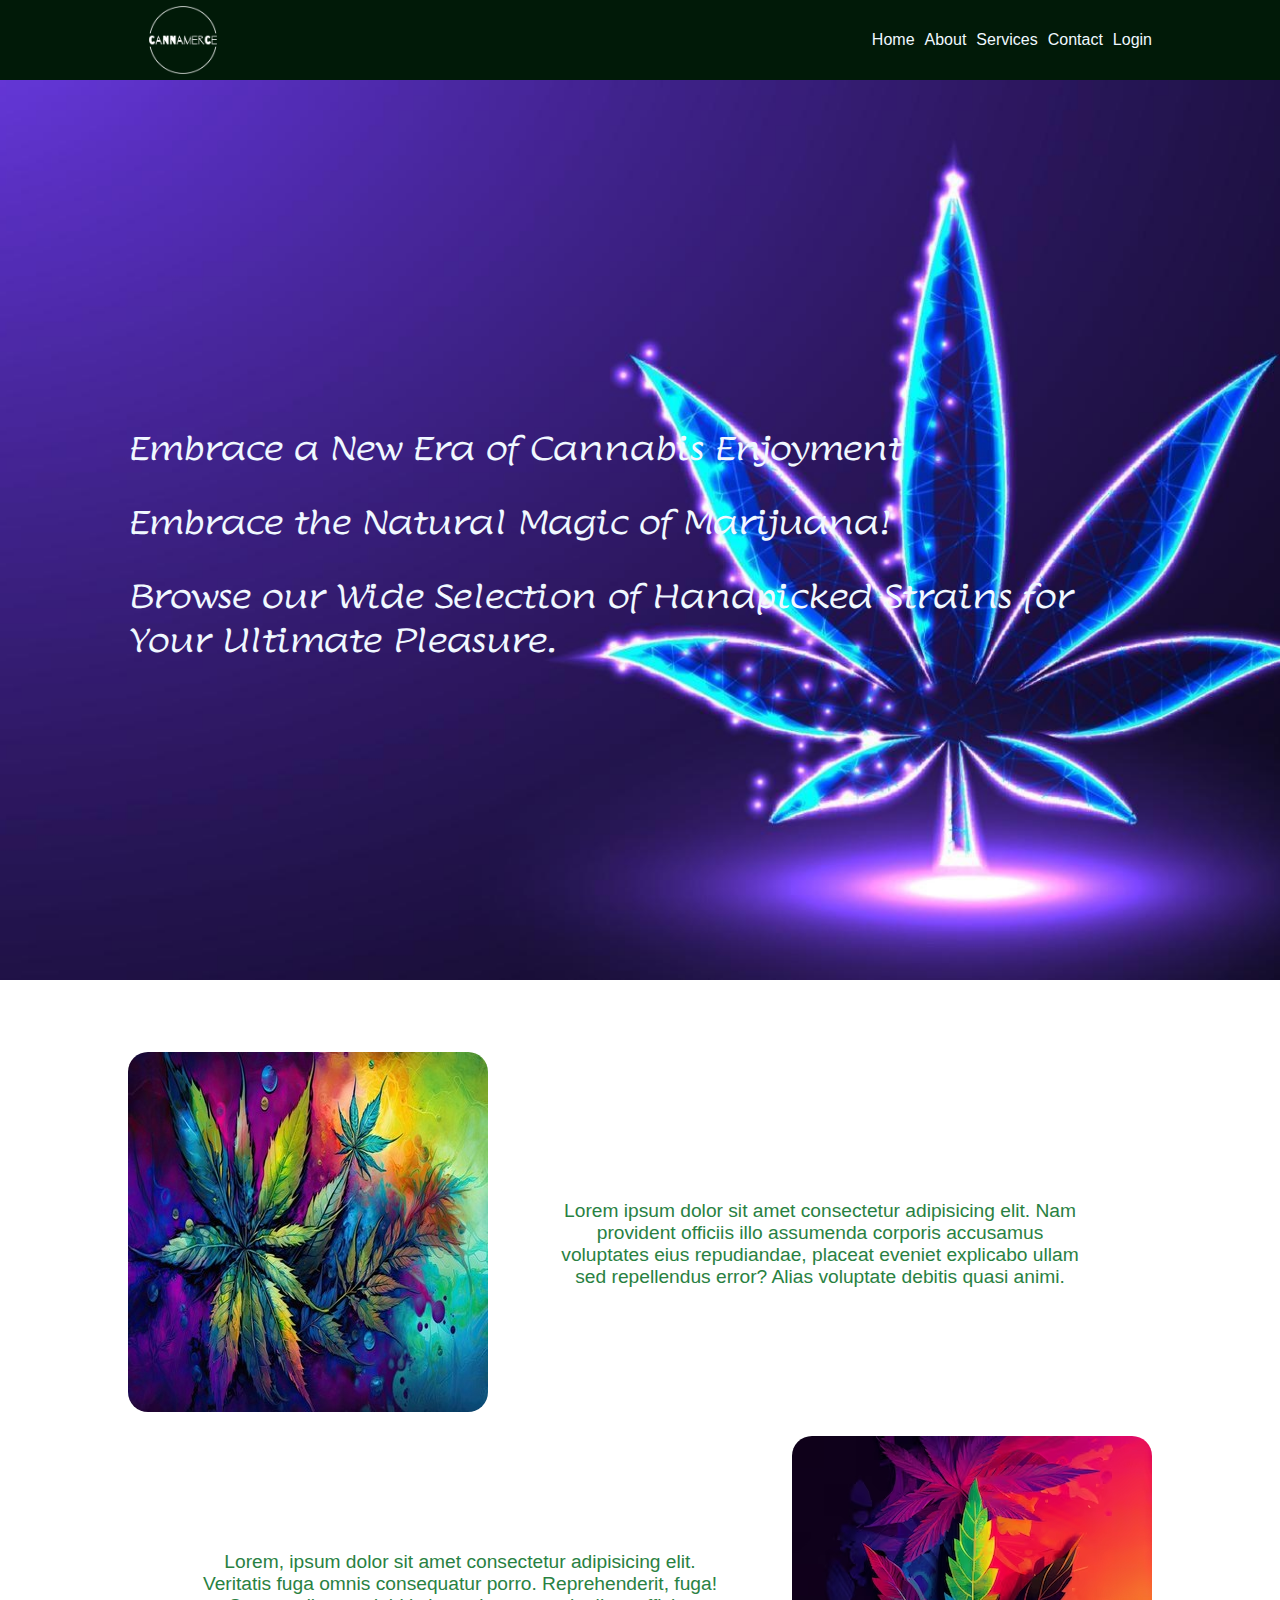
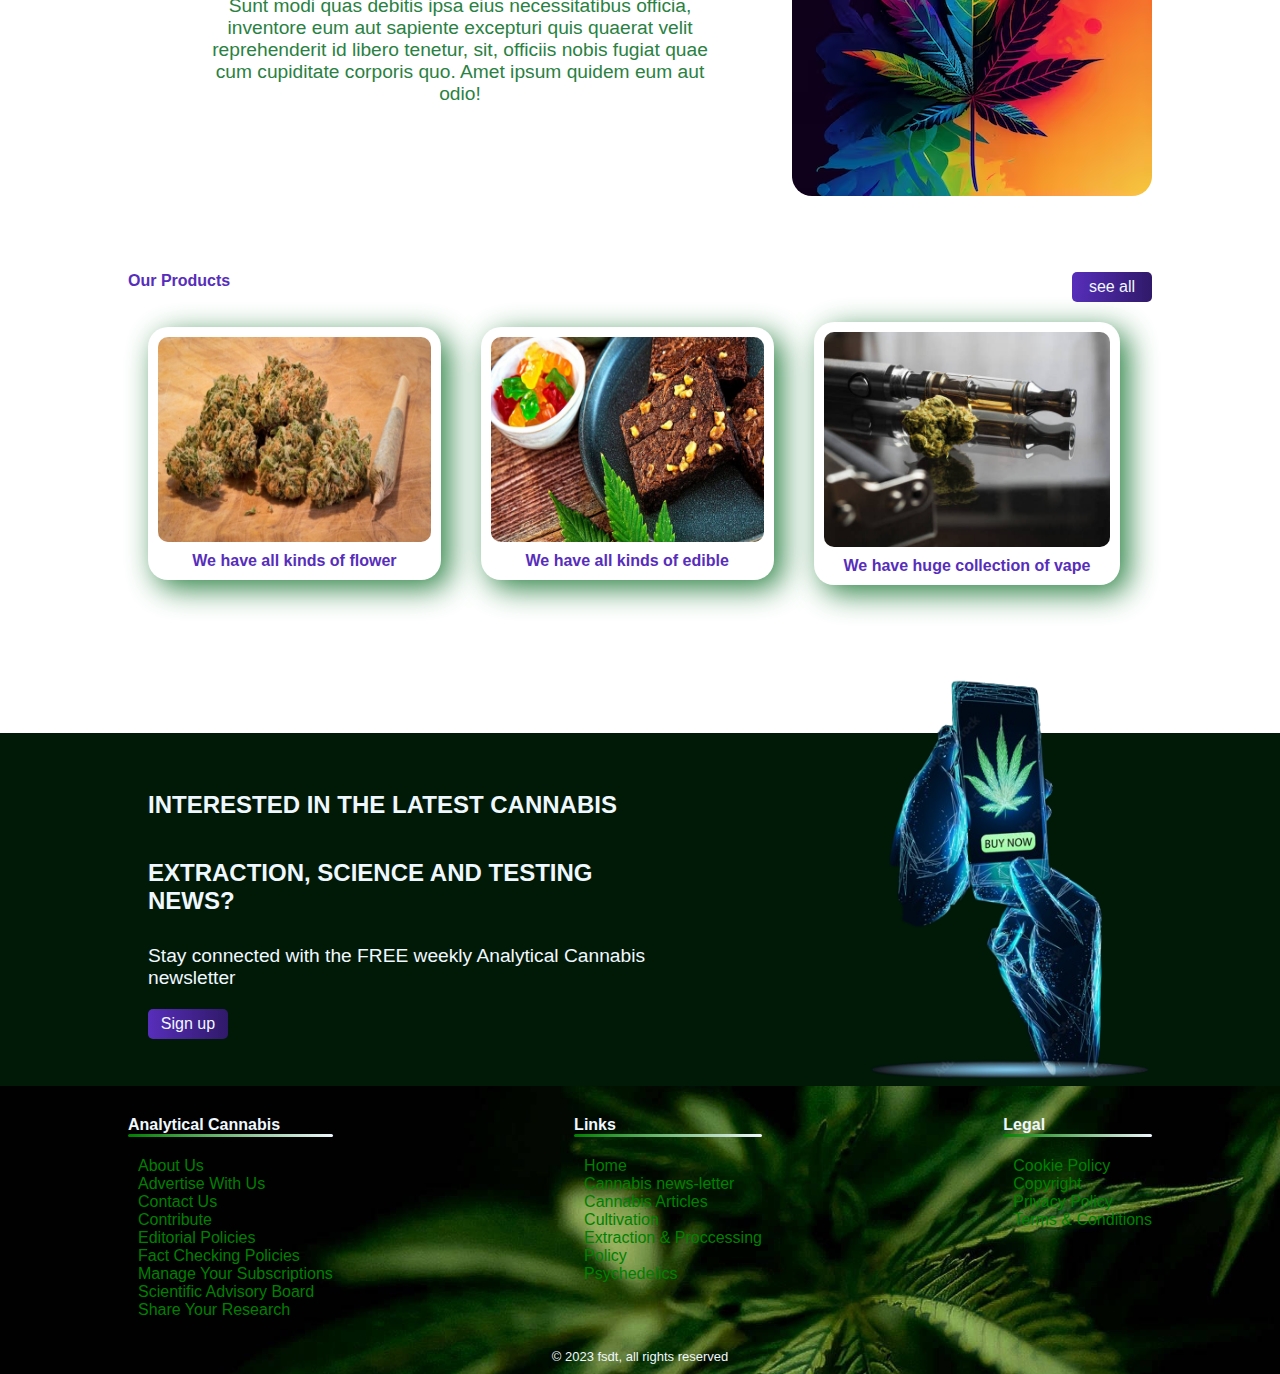
==== index.html @ ed08c0cf "started about page" ====
<!DOCTYPE html>
<html lang="en">

<head>
  <meta charset="UTF-8" />
  <meta name="viewport" content="width=device-width, initial-scale=1.0" />
  <link rel="stylesheet" href="style/style.css" />
  <link rel="preconnect" href="https://fonts.googleapis.com">
  <link rel="preconnect" href="https://fonts.gstatic.com" crossorigin>
  <link href="https://fonts.googleapis.com/css2?family=Lumanosimo&display=swap" rel="stylesheet">
  <title>Cannamerce</title>
</head>

<body>

  <!------------------------------ Header Section Start------------------------>
  <header>
    <div class="container">
      <div id="nav-bar">
        <!-- logo -->
        <a id="logo" href="#"><img src="./img/logo.png" alt="logo"></a>
        <!-- navigation -->
        <ul class="navigation">
          <li><a class="nav-link" href="#">Home</a></li>
          <li><a class="nav-link" href="./about.html">About</a></li>
          <li><a class="nav-link" href="#">Services</a></li>
          <li><a class="nav-link" href="#">Contact</a></li>
          <li><a class="nav-link" href="#">Login</a></li>
        </ul>
      </div>
    </div>
  </header>
  <!------------------------------ Header Section End------------------------>
  <!------------------------------ Banner Section Start------------------------>
  <section id="banner">
    <div class="container">
      <p>Embrace a New Era of Cannabis Enjoyment</p>
      <p>Embrace the Natural Magic of Marijuana!</p>
      <p>Browse our Wide Selection of Handpicked Strains for Your Ultimate Pleasure.</p>
    </div>
  </section>
  <!------------------------------ Banner Section End------------------------>
  <!------------------------------ Main Section Start------------------------>
  <main id="main-section" class="container">
    <div class="card-group">
      <div class="card-img card-img-1">
        <img src="./img/card1.jpg" alt="weed">
      </div>
      <div class="card-info">
        <p>Lorem ipsum dolor sit amet consectetur adipisicing elit. Nam provident officiis illo assumenda corporis
          accusamus voluptates eius repudiandae, placeat eveniet explicabo ullam sed repellendus error? Alias voluptate
          debitis quasi animi.</p>
      </div>
    </div>
    <div class="card-group  card-group-2">
      <div class="card-info">
        <p>
          Lorem, ipsum dolor sit amet consectetur adipisicing elit. Veritatis fuga omnis consequatur
          porro. Reprehenderit, fuga! Sunt modi quas debitis ipsa eius necessitatibus officia, inventore eum aut sapiente
          excepturi quis quaerat velit reprehenderit id libero tenetur, sit, officiis nobis fugiat quae cum cupiditate
          corporis quo. Amet ipsum quidem eum aut odio!
        </p>
      </div>
      <div class="card-img">
        <img src="./img/card2.avif" alt="">
      </div>
    </div>
  </main>
  <!------------------------------ Main Section End------------------------>
  <!------------------------------ Display products Section start------------------------>
  <section id="category" class="container">
    <div class="shop-nav">
      <h4>Our Products</h4>
      <button class="button"><a href="#">see all</a></button>
    </div>
    <div class="products">
      <div class="first-row">
        <div class="flowers display-card">
          <img src="./img/flower.jpg" alt="flower">
          <p>We have all kinds of flower</p>
        </div>
        <div class="edible  display-card">
          <img src="./img/edibles.jpg" alt="edible">
          <p>We have all kinds of edible</p>
        </div>
      </div>
      <div class="second-row">
        <div class="vaporizers  display-card">
          <img src="./img/vape.jpg" alt="vape">
          <p>We have huge collection of vape</p>
        </div>
      </div>
    </div>
  </section>
  <!------------------------------ Display products Section end------------------------>
  <section class="news-letter">
    <div class="newsletter-info container">
      <div class="canabis-info">
        <h4>INTERESTED IN THE LATEST CANNABIS</h4>
        <h4>EXTRACTION, SCIENCE AND TESTING NEWS?</h4>
        <p>Stay connected with the FREE weekly Analytical Cannabis newsletter</p>
        
        <button class="button"><a href="#">Sign up</a></button>
      </div>
      <div class="canabis-img">
        <img src="./img/newsletter.png" alt="phone with notification">
      </div>
    </div>
  </section>
  <!------------------------------ Footer Section start------------------------>
  <footer id="footer-section">
    <div class="container footer-container">
      <div class="footer-div">
        <h6>Analytical Cannabis</h6>
        <hr>
        <ul class="footer-ul">
          <li><a href="#">About Us</a></li>
          <li><a href="#">Advertise With Us</a></li>
          <li><a href="#">Contact Us</a></li>
          <li><a href="#">Contribute</a></li>
          <li><a href="#">Editorial Policies</a></li>
          <li><a href="#">Fact Checking Policies</a></li>
          <li><a href="#">Manage Your Subscriptions</a></li>
          <li><a href="#">Scientific Advisory Board</a></li>
          <li><a href="#">Share Your Research</a></li>
        </ul>
      </div>
      <div class="footer-div">
        <h6>Links</h6>
        <hr>
        <ul class="footer-ul">
          <li><a href="#">Home</a></li>
          <li><a href="#">Cannabis news-letter</a></li>
          <li><a href="#">Cannabis Articles</a></li>
          <li><a href="#">Cultivation</a></li>
          <li><a href="#">Extraction & Proccessing</a></li>
          <li><a href="#">Policy</a></li>
          <li><a href="#">Psychedelics</a></li>
        </ul>
      </div>
      <div class="footer-div">
        <h6>Legal</h6>
        <hr>
        <ul class="footer-ul">
          <li><a href="#">Cookie Policy</a></li>
          <li><a href="#">Copyright</a></li>
          <li><a href="#">Privacy Policy</a></li>
          <li><a href="#">Terms & Conditions</a></li>
        </ul>
      </div>
    </div>
    <p> &copy; 2023 fsdt, all rights reserved</p>

  </footer>
</body>

</html>
---- style/style.css ----
*{
    margin: 0;
    padding: 0;
    font-size: 1rem;
    font-family: 'Open Sans', sans-serif;
}

/* styles for container */
.container{
    width: 80%;
    margin: 0 auto;
}


/* styles for header start here*/
header{
    background-color: #011a08;
}

#logo img{
    width: 110px;
    display: none;
}
#nav-bar{
    min-height: 80px;
    padding: 10px 0;
    display: flex;
    flex-direction: column;
    justify-content: center;
    align-items: center;
}

#nav-bar ul{
    display: flex;
    flex-direction: column;
    align-items: center;
    list-style-type: none;
    margin: auto 0;
}

.navigation li a{
    text-decoration: none;
    color: aliceblue;
    list-style-type: none;
}
.navigation a:hover{
    color: green;
}
/* styles for header end here*/

/* styles for banner start here */
#banner{
    height: 100vh;
    display: flex;
    align-items: center;
    background-image: url('../img/banner.jpg');
    background-size: cover;
    background-position: center center;
    background-repeat: no-repeat;
}
#banner p{
    font-family: 'Lumanosimo', cursive;
    margin-top: 30px;
    color: aliceblue;
    font-size: 1.5em;
}
/* styles for banner end here */

/* styles for main section start here */
#main-section{
    margin: 8vh auto;
}
.card-group{
    width: 100%;
    display: flex;
    flex-direction: column;
    align-items: center;
    margin: 20px 0;
    text-align: center;
}
.card-img{
    border-radius: 20px;
}
.card-img img{
    border-radius: 20px;
}
.card-group-2{
    flex-direction: column-reverse;
}
.card-info{
    margin-top: 20px;
    color: #298142;
}
/* styles for main section end here */

/* styles for shop category section start here */
.shop-nav{
    display: flex;
    justify-content: space-between;
}
.products{
    display: flex;
    flex-direction: column;
    align-items: center;
}

.display-card{
    /* background-color: #A076F9; */
    margin: 20px;
    padding: 10px;
    border-radius: 20px;
    box-shadow: 8px 8px 30px #298142;
    width: 80%;
    transition: 0.3s;
    display: flex;
    flex-direction: column;
    align-items: center;
}

.display-card:hover{
    transform: scale(1.05);
}

.display-card img{
    max-width: 100%;
    border-radius: 10px;
}
.display-card p{
    margin-top: 10px;
    font-weight: 800;
    color: #572ebb;
    text-align: center;
}



.shop-nav button{
    width: 80px;
    height: 30px;
    background: linear-gradient(to left, #301969, #572ebb);
    border-radius: 5px;
    color: aliceblue;
    border: none;
    transition: 0.3s;
}

.shop-nav button a{
    color: aliceblue;
    text-decoration: none;
}
.shop-nav button:hover{
    transform: scale(1.05);
}

.shop-nav h4{
    color: #572ebb;
}

/* styles for shop category section start here */

/* styles for news-letter section start here */

.news-letter{
    margin-top: 10%;
    background-color: #011a08;
    width: 100%;
}
.newsletter-info{
    display: flex;
}

.canabis-info{
    color: aliceblue;
    padding: 20px;
}
.canabis-info h4{
    /* font-size: xx-large; */
    font-size: larger;
    margin-top: 15px;
}
.canabis-info p{
    margin-top: 10px;
    font-size: larger;
}
.canabis-info button{
    margin: 10px 0;
    width: 80px;
    height: 30px;
    background: linear-gradient(to left, #301969, #572ebb);
    border-radius: 5px;
    color: aliceblue;
    border: none;
    transition: 0.3s;
}

.news-letter button a{
    color: aliceblue;
    text-decoration: none;
}
.news-letter button:hover{
    transform: scale(1.05);
}

.canabis-img img{
    display: none;
}
/* styles for news-letter section end here */

/* styles for footer section start here */
.footer-div{
    padding-top: 10px;
    color: aliceblue;
}
.footer-div hr{
    background: linear-gradient(to left,  aliceblue, green);
    border: none;
    border-radius: 2px;
    height: 3px;
}
.footer-ul{
    margin-top: 20px;
    list-style-type: none;
    padding-left: 10px;
}
.footer-ul li a{
    text-decoration: none;
    color: green;
}

.footer-ul li a:hover{
    color: #d9ccf4;
}
#footer-section{
    padding-top: 20px;
    background-image: url('../img/footer.jpg');
    background-size: cover;
    background-position: bottom bottom;
    background-repeat: no-repeat;
}

#footer-section p{
    margin-top: 30px;
    padding-bottom: 10px;
    color: aliceblue;
    text-align: center;
    font-size: small;
}



/* styles for notepad */
@media only screen and (min-width: 768px) {
    .container{
        flex-direction: row;
        justify-content: space-between;
    }
    #nav-bar{
        padding: 0;
        flex-direction: row;
        justify-content: space-between;
        align-items: center;
    }
    #logo img{
        display: block;
    }
    #nav-bar ul{
        flex-direction: row;
    }
    #nav-bar ul li{
        margin-left: 10px;
    }
    #banner p{
        font-size: 2em;
    }
    .card-info p{
        font-size: large;
        margin: auto 10%;
    }
    .first-row{
        display: flex;
        flex-direction: row;
    }
    .second-row{
        width: 50%;
    }
    .footer-container{
        display: flex;
        flex-direction: row;
    }
    
}

/* styles for desktop */
@media screen and (min-width: 992px) {
    .card-group{
        flex-direction: row;
    }
    .card-info p{
        font-size: larger;
        margin: auto 10%;
    }
    .products{
        flex-direction: row;
    }
    .first-row{
        max-width: 65%;
    }
    .canabis-img img{
        display: block;
        max-width: 100%;
        margin-top: -70px;
    }
    .canabis-info h4{
        font-size: x-large;
        margin: 20px 0;
    }
    .canabis-info{
        display: flex;
        flex-direction: column;
        align-content: center;
        justify-content: center;
    }
    .canabis-info button{
        margin-top: 20px;
    }
    
}
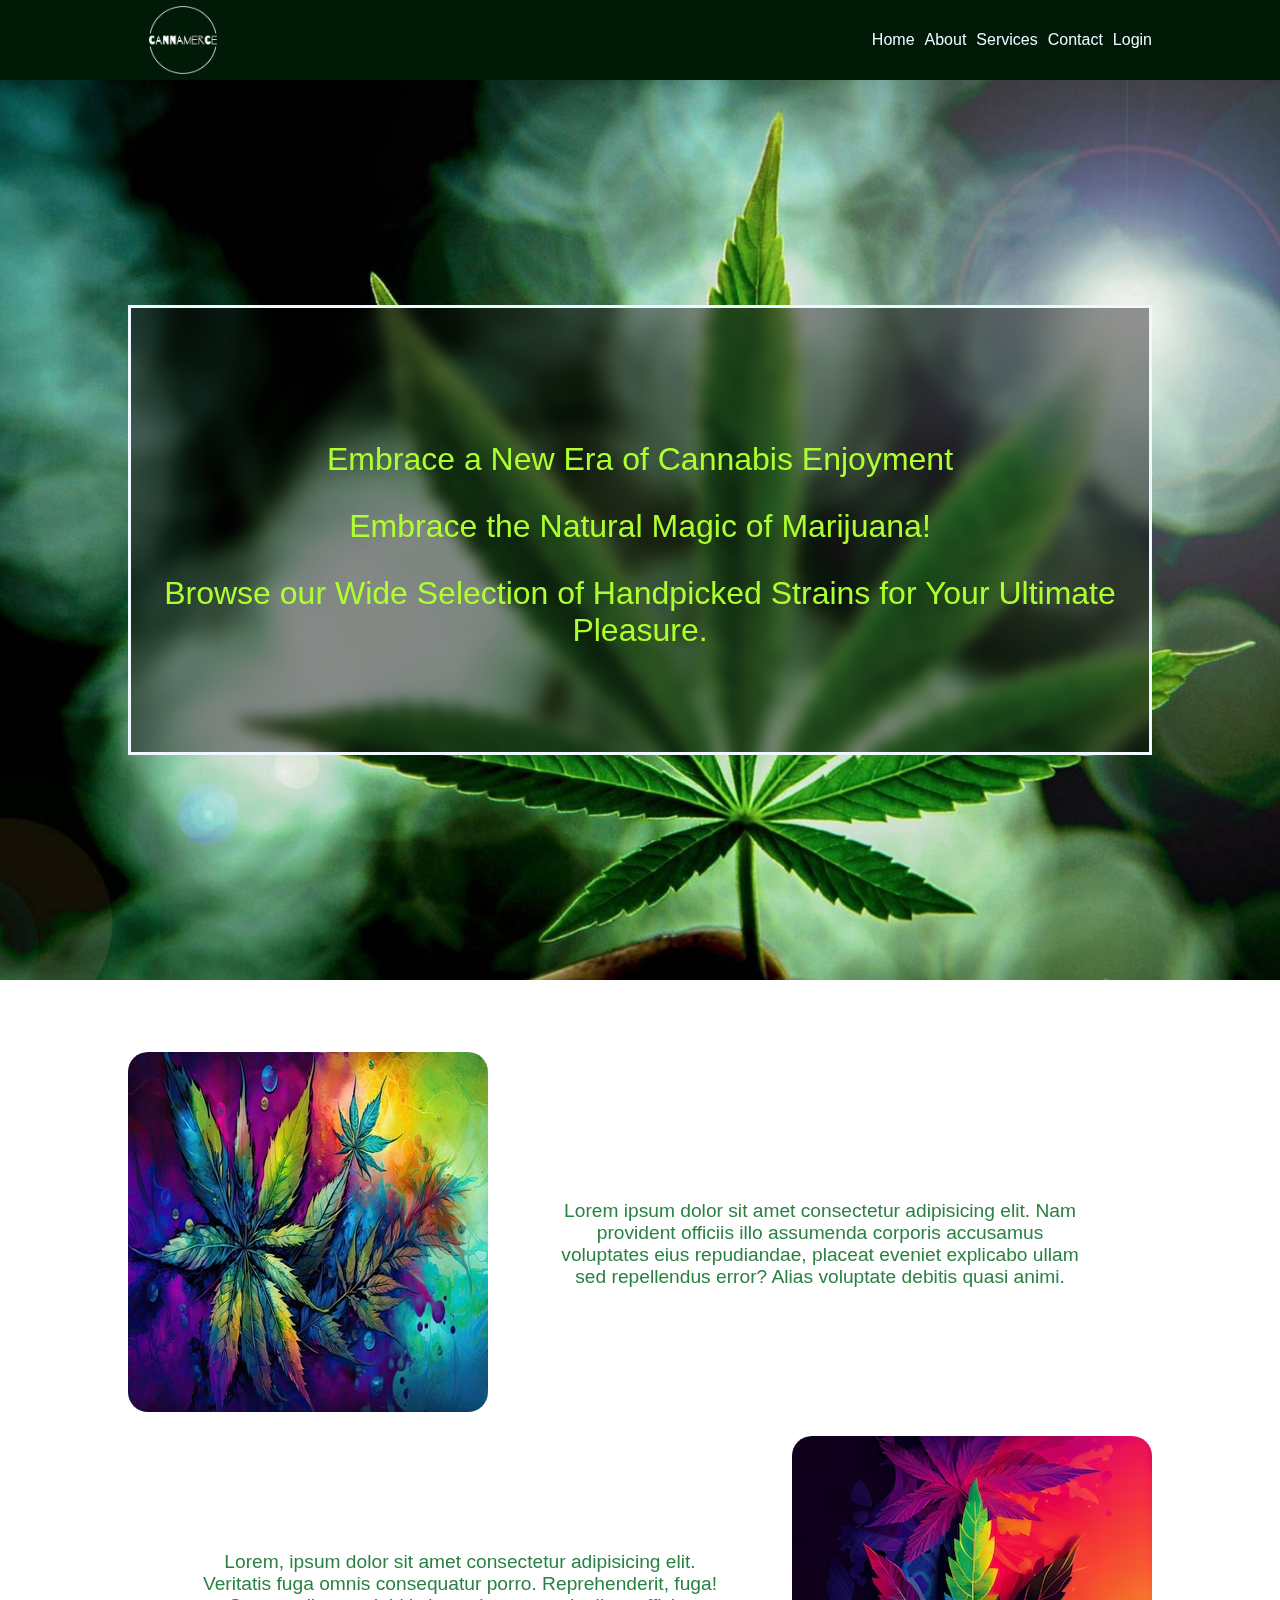
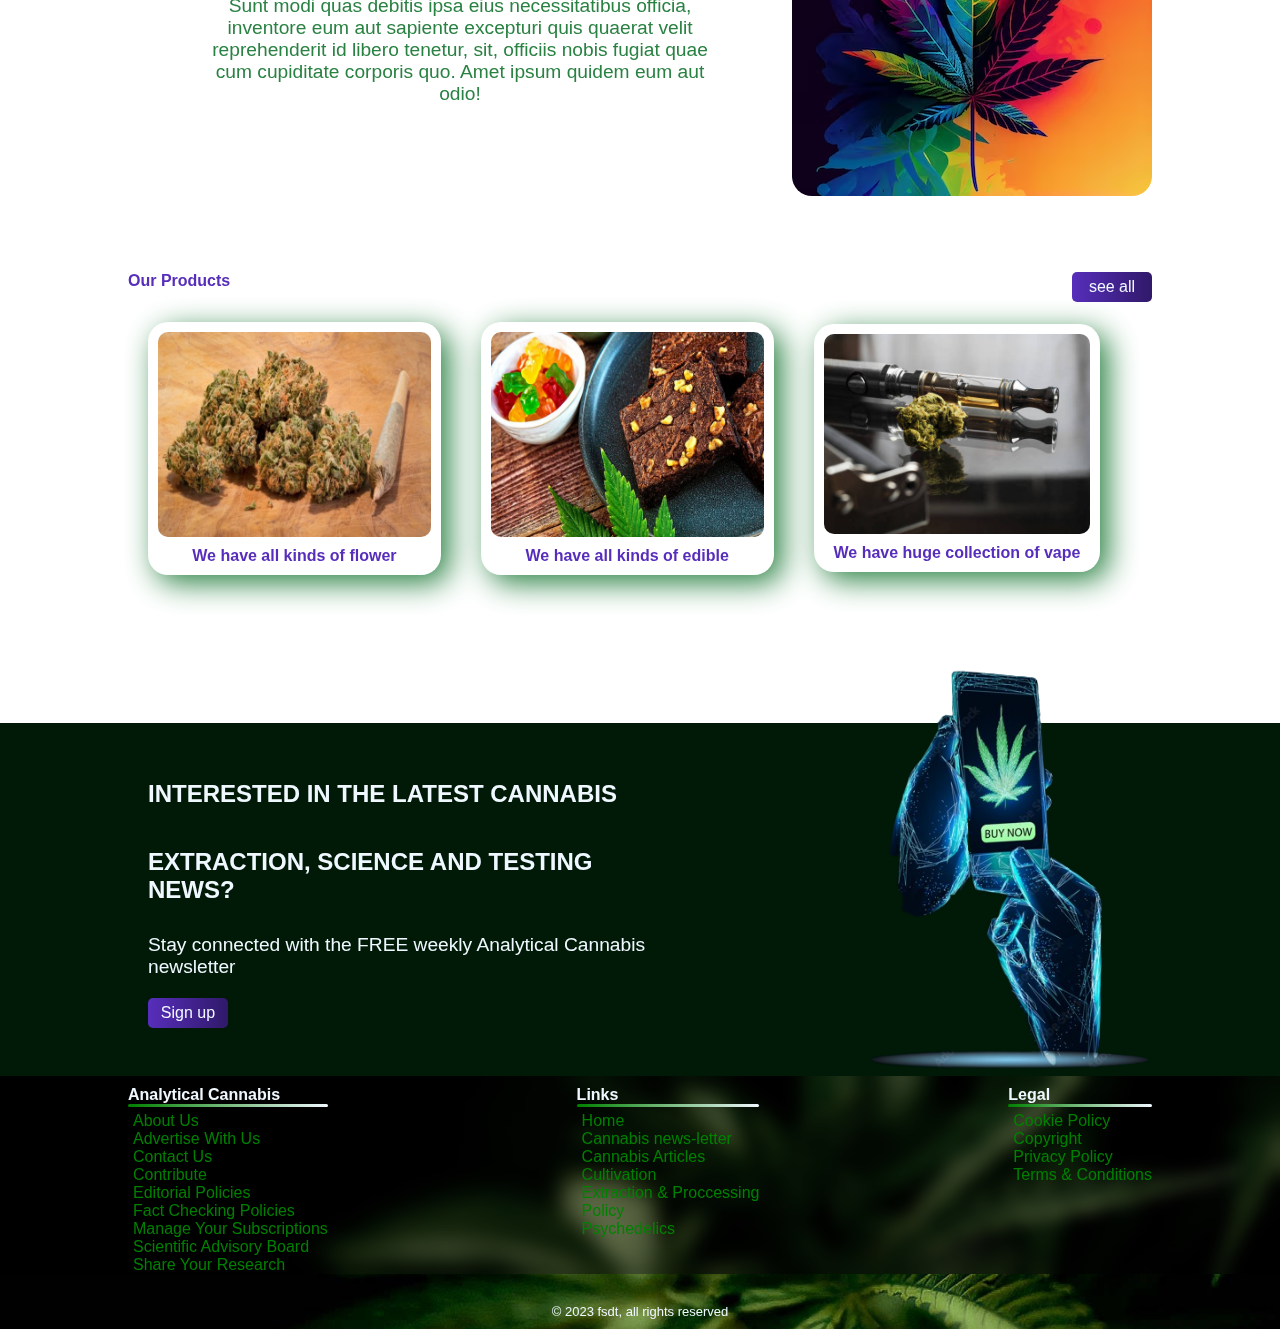
==== commit df7e964f: "about page team members, footer" ====
--- a/index.html
+++ b/index.html
@@ -21,7 +21,7 @@
         <a id="logo" href="#"><img src="./img/logo.png" alt="logo"></a>
         <!-- navigation -->
         <ul class="navigation">
-          <li><a class="nav-link" href="#">Home</a></li>
+          <li><a class="nav-link" href="./index.html">Home</a></li>
           <li><a class="nav-link" href="./about.html">About</a></li>
           <li><a class="nav-link" href="#">Services</a></li>
           <li><a class="nav-link" href="#">Contact</a></li>
@@ -34,9 +34,11 @@
   <!------------------------------ Banner Section Start------------------------>
   <section id="banner">
     <div class="container">
-      <p>Embrace a New Era of Cannabis Enjoyment</p>
-      <p>Embrace the Natural Magic of Marijuana!</p>
-      <p>Browse our Wide Selection of Handpicked Strains for Your Ultimate Pleasure.</p>
+      <div id="banner-info">
+        <p>Embrace a New Era of Cannabis Enjoyment</p>
+        <p>Embrace the Natural Magic of Marijuana!</p>
+        <p>Browse our Wide Selection of Handpicked Strains for Your Ultimate Pleasure.</p>
+      </div>
     </div>
   </section>
   <!------------------------------ Banner Section End------------------------>
@@ -109,46 +111,49 @@
   </section>
   <!------------------------------ Footer Section start------------------------>
   <footer id="footer-section">
-    <div class="container footer-container">
-      <div class="footer-div">
-        <h6>Analytical Cannabis</h6>
-        <hr>
-        <ul class="footer-ul">
-          <li><a href="#">About Us</a></li>
-          <li><a href="#">Advertise With Us</a></li>
-          <li><a href="#">Contact Us</a></li>
-          <li><a href="#">Contribute</a></li>
-          <li><a href="#">Editorial Policies</a></li>
-          <li><a href="#">Fact Checking Policies</a></li>
-          <li><a href="#">Manage Your Subscriptions</a></li>
-          <li><a href="#">Scientific Advisory Board</a></li>
-          <li><a href="#">Share Your Research</a></li>
-        </ul>
-      </div>
-      <div class="footer-div">
-        <h6>Links</h6>
-        <hr>
-        <ul class="footer-ul">
-          <li><a href="#">Home</a></li>
-          <li><a href="#">Cannabis news-letter</a></li>
-          <li><a href="#">Cannabis Articles</a></li>
-          <li><a href="#">Cultivation</a></li>
-          <li><a href="#">Extraction & Proccessing</a></li>
-          <li><a href="#">Policy</a></li>
-          <li><a href="#">Psychedelics</a></li>
-        </ul>
-      </div>
-      <div class="footer-div">
-        <h6>Legal</h6>
-        <hr>
-        <ul class="footer-ul">
-          <li><a href="#">Cookie Policy</a></li>
-          <li><a href="#">Copyright</a></li>
-          <li><a href="#">Privacy Policy</a></li>
-          <li><a href="#">Terms & Conditions</a></li>
-        </ul>
+    <div id="footer-info">
+      <div class="container">
+        <div class="footer-div">
+          <h6>Analytical Cannabis</h6>
+          <hr>
+          <ul class="footer-ul">
+            <li><a href="#">About Us</a></li>
+            <li><a href="#">Advertise With Us</a></li>
+            <li><a href="#">Contact Us</a></li>
+            <li><a href="#">Contribute</a></li>
+            <li><a href="#">Editorial Policies</a></li>
+            <li><a href="#">Fact Checking Policies</a></li>
+            <li><a href="#">Manage Your Subscriptions</a></li>
+            <li><a href="#">Scientific Advisory Board</a></li>
+            <li><a href="#">Share Your Research</a></li>
+          </ul>
+        </div>
+        <div class="footer-div">
+          <h6>Links</h6>
+          <hr>
+          <ul class="footer-ul">
+            <li><a href="#">Home</a></li>
+            <li><a href="#">Cannabis news-letter</a></li>
+            <li><a href="#">Cannabis Articles</a></li>
+            <li><a href="#">Cultivation</a></li>
+            <li><a href="#">Extraction & Proccessing</a></li>
+            <li><a href="#">Policy</a></li>
+            <li><a href="#">Psychedelics</a></li>
+          </ul>
+        </div>
+        <div class="footer-div">
+          <h6>Legal</h6>
+          <hr>
+          <ul class="footer-ul">
+            <li><a href="#">Cookie Policy</a></li>
+            <li><a href="#">Copyright</a></li>
+            <li><a href="#">Privacy Policy</a></li>
+            <li><a href="#">Terms & Conditions</a></li>
+          </ul>
+        </div>
       </div>
     </div>
+      
     <p> &copy; 2023 fsdt, all rights reserved</p>
 
   </footer>
--- a/style/style.css
+++ b/style/style.css
@@ -3,6 +3,7 @@
     padding: 0;
     font-size: 1rem;
     font-family: 'Open Sans', sans-serif;
+    box-sizing: border-box;
 }
 
 /* styles for container */
@@ -58,11 +59,24 @@
     background-position: center center;
     background-repeat: no-repeat;
 }
-#banner p{
-    font-family: 'Lumanosimo', cursive;
+#banner-info{
+    height: 50vh;
+    display: flex;
+    flex-direction: column;
+    justify-content: center;
+    padding: 20px;
+    border: 3px solid aliceblue;
+    background-color: rgb(0,0,0); /* Fallback color */
+    background-color: rgba(0,0,0, 0.4);
+    backdrop-filter: blur(8px) saturate(70%);
+    text-align: center;
+}
+#banner-info p{
     margin-top: 30px;
     color: aliceblue;
     font-size: 1.5em;
+    color: greenyellow;
+    
 }
 /* styles for banner end here */
 
@@ -218,20 +232,23 @@
     height: 3px;
 }
 .footer-ul{
-    margin-top: 20px;
+    margin-top: 5px;
     list-style-type: none;
-    padding-left: 10px;
+    padding-left: 5px;
 }
 .footer-ul li a{
     text-decoration: none;
     color: green;
 }
-
+#footer-info{
+    background-color: rgb(0,0,0); /* Fallback color */
+    background-color: rgba(0,0,0, 0.4);
+    backdrop-filter: blur(8px) saturate(70%);
+}
 .footer-ul li a:hover{
     color: #d9ccf4;
 }
 #footer-section{
-    padding-top: 20px;
     background-image: url('../img/footer.jpg');
     background-size: cover;
     background-position: bottom bottom;
@@ -283,7 +300,7 @@
     .second-row{
         width: 50%;
     }
-    .footer-container{
+    #footer-info > .container{
         display: flex;
         flex-direction: row;
     }
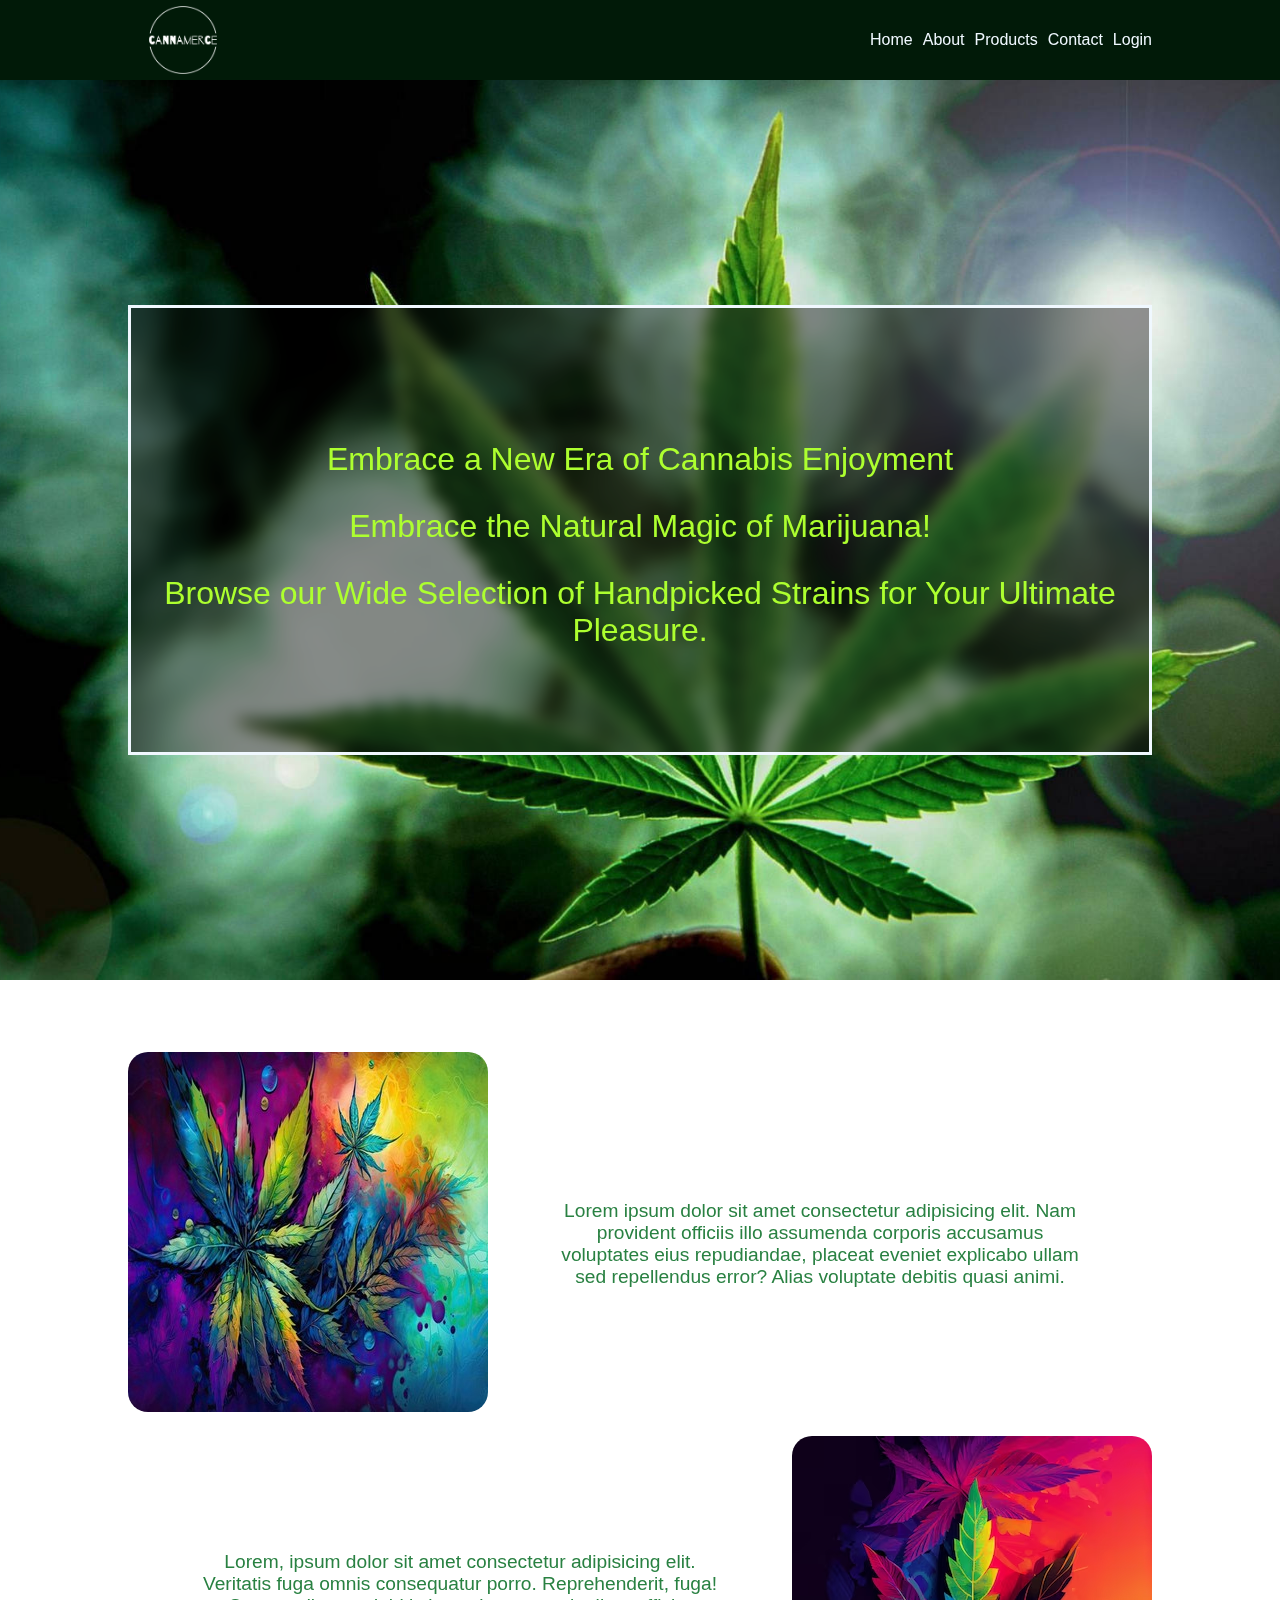
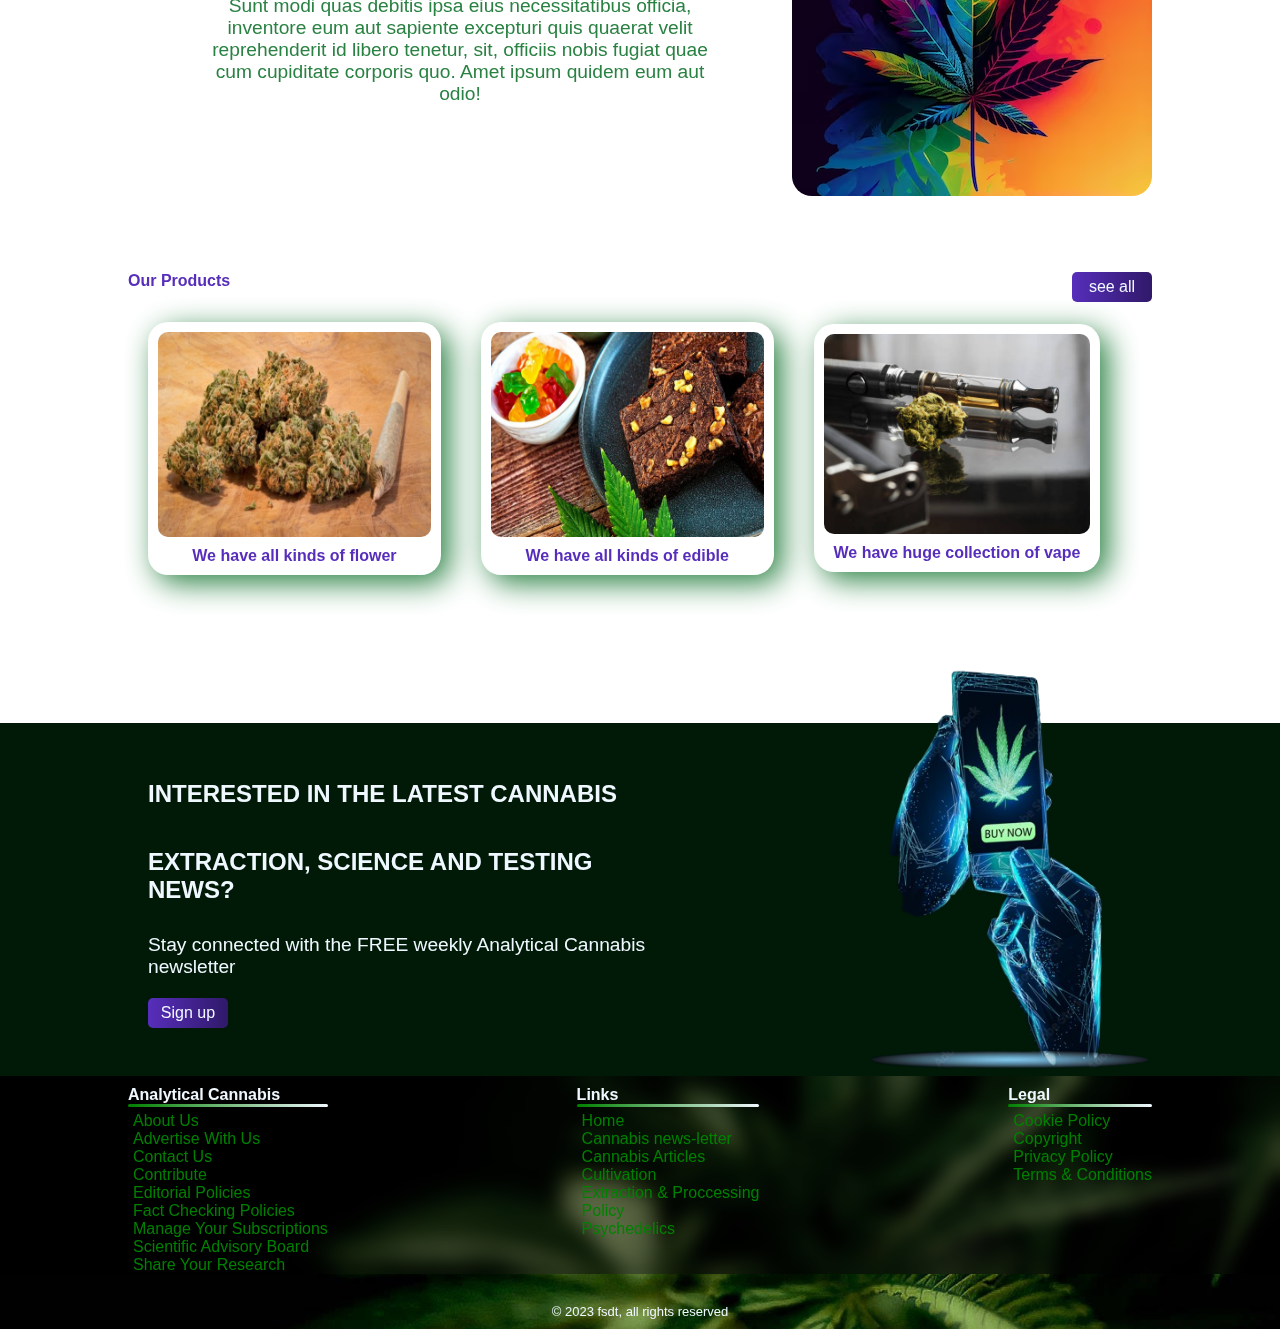
==== commit 2cea37b5: "login and sign up page" ====
--- a/index.html
+++ b/index.html
@@ -23,9 +23,9 @@
         <ul class="navigation">
           <li><a class="nav-link" href="./index.html">Home</a></li>
           <li><a class="nav-link" href="./about.html">About</a></li>
-          <li><a class="nav-link" href="#">Services</a></li>
+          <li><a class="nav-link" href="./products">Products</a></li>
           <li><a class="nav-link" href="#">Contact</a></li>
-          <li><a class="nav-link" href="#">Login</a></li>
+          <li><a class="nav-link" href="./sign-up.html">Login</a></li>
         </ul>
       </div>
     </div>
@@ -157,6 +157,7 @@
     <p> &copy; 2023 fsdt, all rights reserved</p>
 
   </footer>
+  <!------------------------------ Footer Section end------------------------>
 </body>
 
 </html>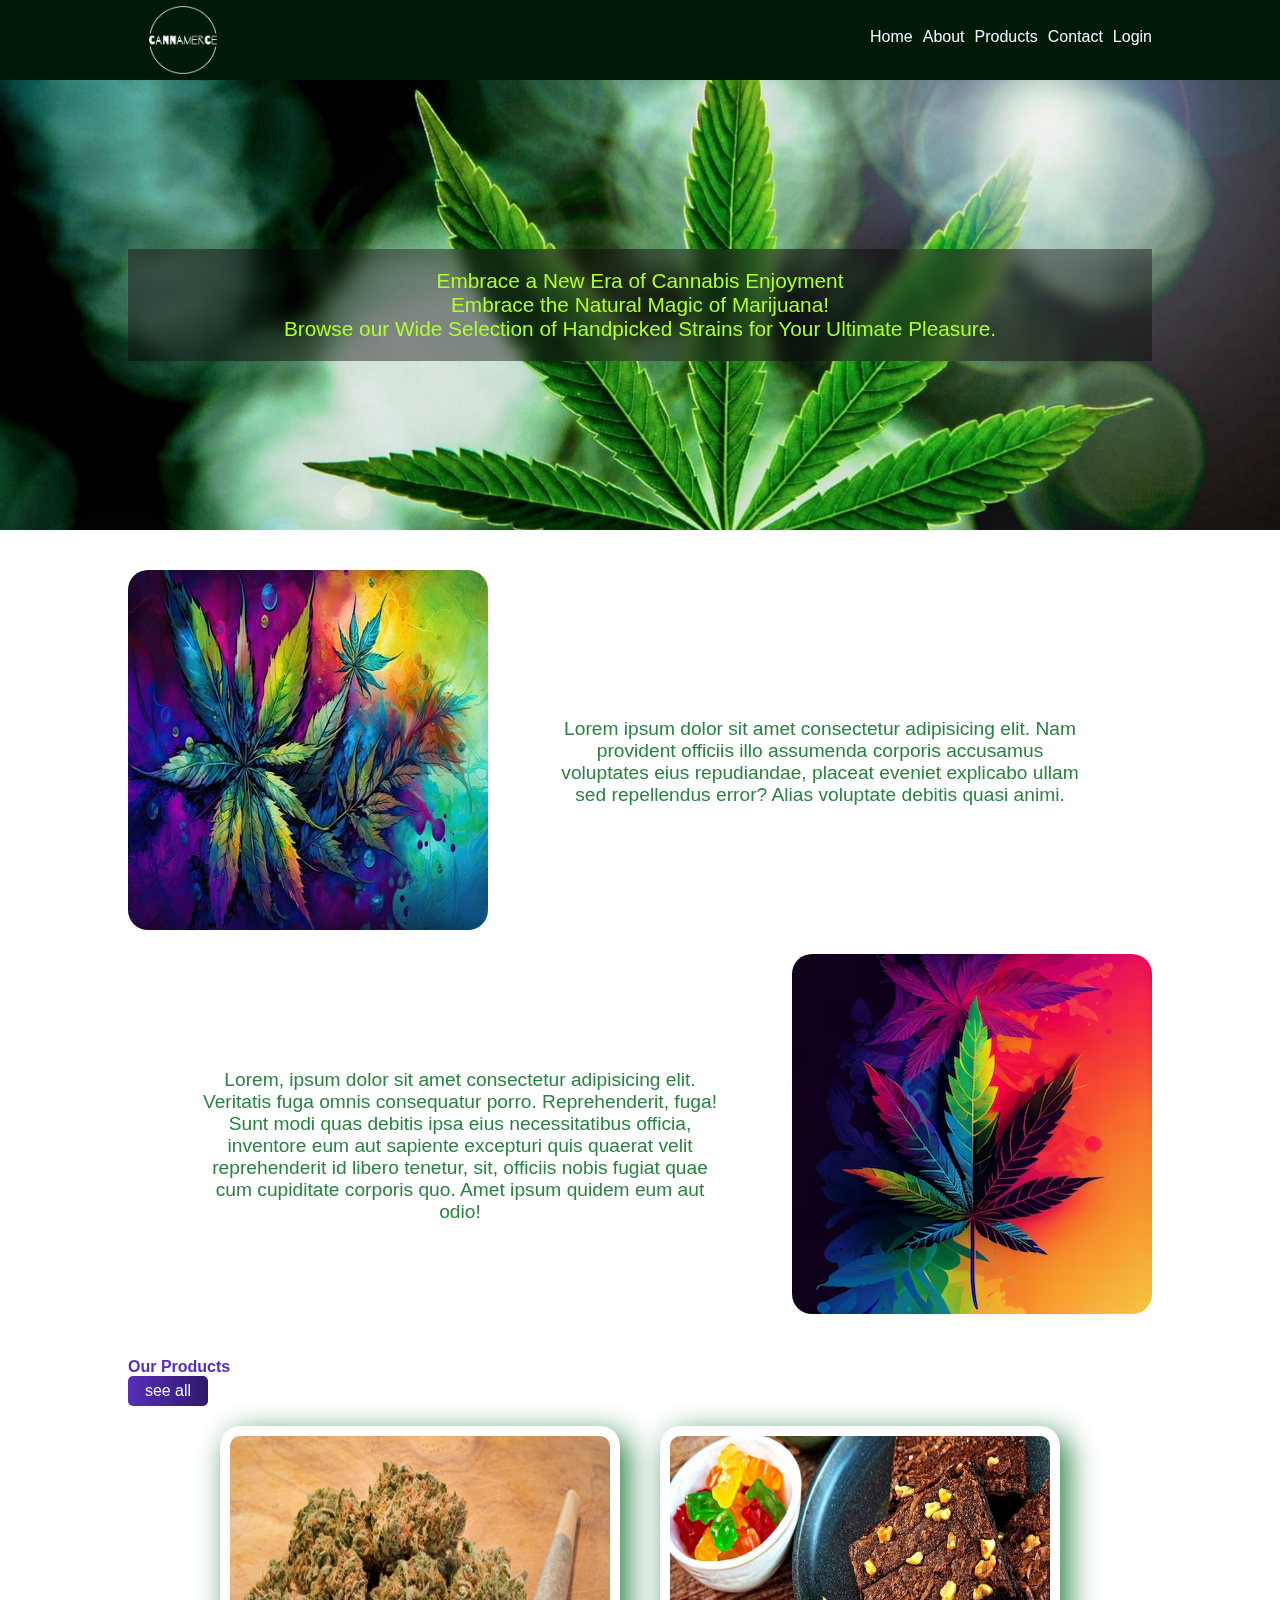
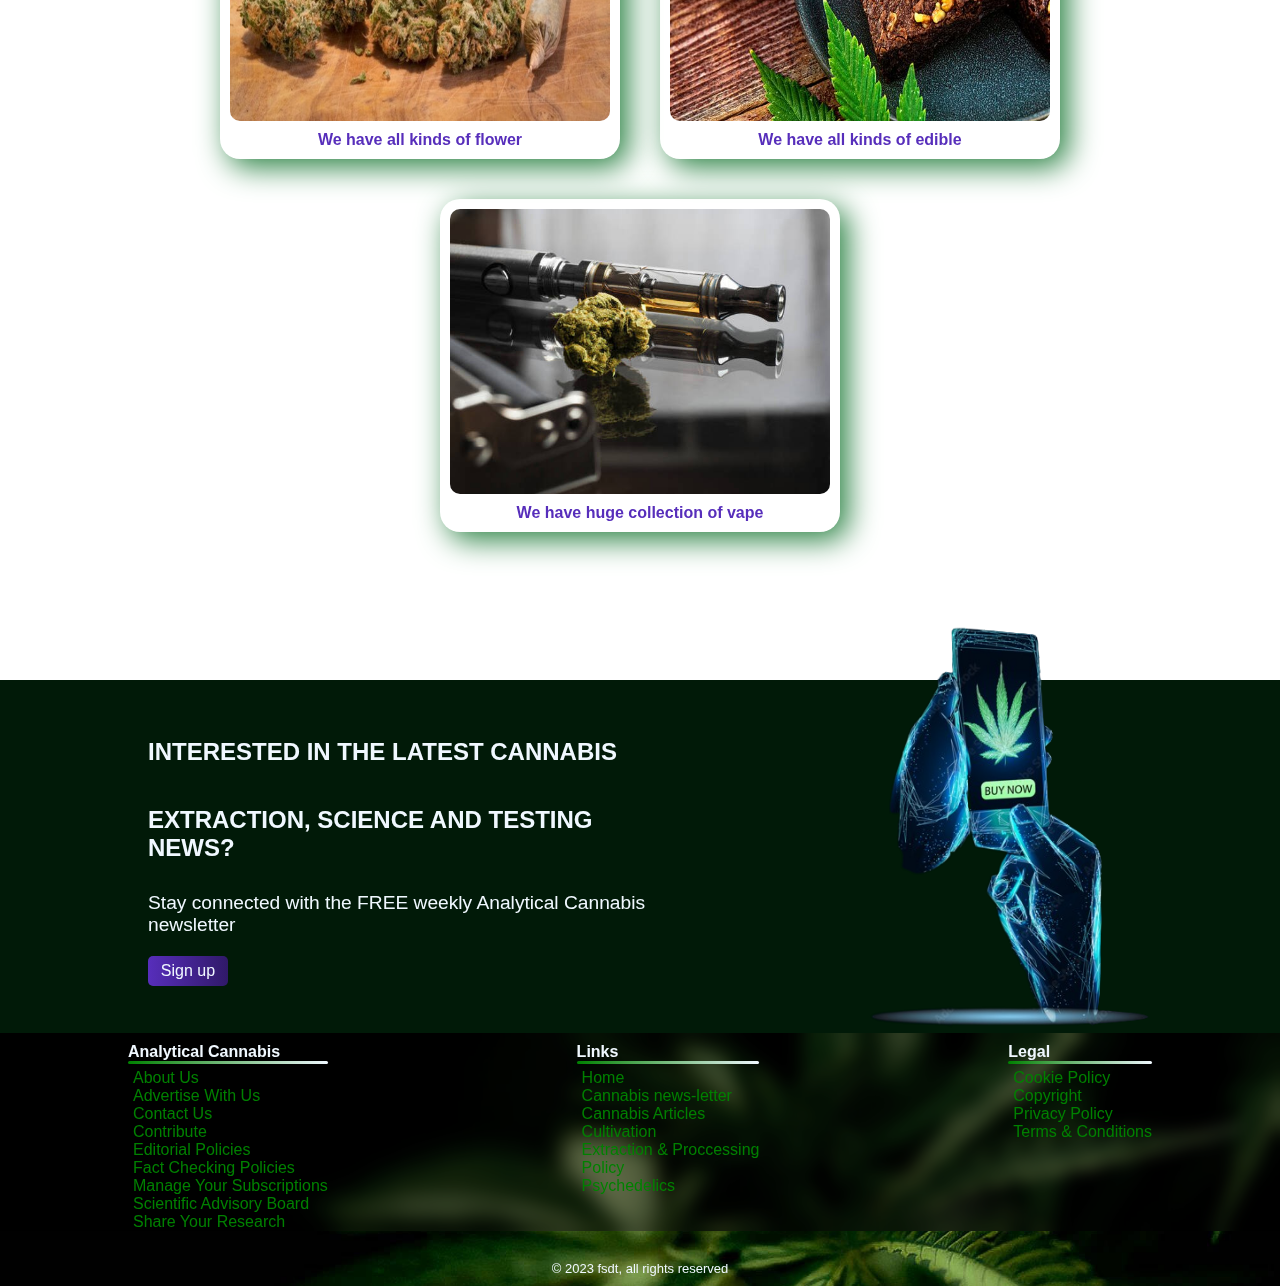
==== commit e7038b7f: "nav-bar, home page" ====
--- a/index.html
+++ b/index.html
@@ -21,11 +21,11 @@
         <a id="logo" href="#"><img src="./img/logo.png" alt="logo"></a>
         <!-- navigation -->
         <ul class="navigation">
-          <li><a class="nav-link" href="./index.html">Home</a></li>
-          <li><a class="nav-link" href="./about.html">About</a></li>
-          <li><a class="nav-link" href="./products">Products</a></li>
-          <li><a class="nav-link" href="#">Contact</a></li>
-          <li><a class="nav-link" href="./sign-up.html">Login</a></li>
+          <li class="nav-link"><a href="./index.html">Home</a></li>
+          <li class="nav-link"><a href="./about.html">About</a></li>
+          <li class="nav-link"><a href="./products.html">Products</a></li>
+          <li class="nav-link"><a href="#">Contact</a></li>
+          <li class="nav-link"><a href="./sign-up.html">Login</a></li>
         </ul>
       </div>
     </div>
@@ -75,22 +75,18 @@
       <h4>Our Products</h4>
       <button class="button"><a href="#">see all</a></button>
     </div>
-    <div class="products">
-      <div class="first-row">
-        <div class="flowers display-card">
-          <img src="./img/flower.jpg" alt="flower">
-          <p>We have all kinds of flower</p>
-        </div>
-        <div class="edible  display-card">
-          <img src="./img/edibles.jpg" alt="edible">
-          <p>We have all kinds of edible</p>
-        </div>
+    <div class="products-category">
+      <div class="flowers display-card">
+        <img src="./img/flower.jpg" alt="flower">
+        <p>We have all kinds of flower</p>
       </div>
-      <div class="second-row">
-        <div class="vaporizers  display-card">
-          <img src="./img/vape.jpg" alt="vape">
-          <p>We have huge collection of vape</p>
-        </div>
+      <div class="edible  display-card">
+        <img src="./img/edibles.jpg" alt="edible">
+        <p>We have all kinds of edible</p>
+      </div>
+      <div class="vaporizers  display-card">
+        <img src="./img/vape.jpg" alt="vape">
+        <p>We have huge collection of vape</p>
       </div>
     </div>
   </section>
--- a/style/style.css
+++ b/style/style.css
@@ -24,11 +24,8 @@
 }
 #nav-bar{
     min-height: 80px;
-    padding: 10px 0;
-    display: flex;
-    flex-direction: column;
-    justify-content: center;
-    align-items: center;
+    display: flex;
+    flex-direction: column;
 }
 
 #nav-bar ul{
@@ -36,45 +33,51 @@
     flex-direction: column;
     align-items: center;
     list-style-type: none;
-    margin: auto 0;
-}
-
-.navigation li a{
+}
+
+.nav-link a{
     text-decoration: none;
     color: aliceblue;
     list-style-type: none;
 }
-.navigation a:hover{
+.nav-link{
+    width: 100vw;
+    padding: 3px 0 10px;
+    border-bottom: 1px solid #174409;
+    text-align: center;
+    transition: 0.3s;
+}
+.nav-link:hover{
+    transform: scale(1.05);
+}
+.nav-link a:hover{
     color: green;
 }
 /* styles for header end here*/
 
 /* styles for banner start here */
 #banner{
-    height: 100vh;
+    height: 50vh;
     display: flex;
     align-items: center;
     background-image: url('../img/banner.jpg');
     background-size: cover;
     background-position: center center;
     background-repeat: no-repeat;
+    object-fit: cover;
 }
 #banner-info{
-    height: 50vh;
+    height: fit-content;
     display: flex;
     flex-direction: column;
     justify-content: center;
     padding: 20px;
-    border: 3px solid aliceblue;
-    background-color: rgb(0,0,0); /* Fallback color */
     background-color: rgba(0,0,0, 0.4);
     backdrop-filter: blur(8px) saturate(70%);
     text-align: center;
 }
 #banner-info p{
-    margin-top: 30px;
-    color: aliceblue;
-    font-size: 1.5em;
+    font-size: 1em;
     color: greenyellow;
     
 }
@@ -82,7 +85,7 @@
 
 /* styles for main section start here */
 #main-section{
-    margin: 8vh auto;
+    margin: 40px auto;
 }
 .card-group{
     width: 100%;
@@ -108,14 +111,12 @@
 /* styles for main section end here */
 
 /* styles for shop category section start here */
-.shop-nav{
-    display: flex;
-    justify-content: space-between;
-}
-.products{
-    display: flex;
-    flex-direction: column;
-    align-items: center;
+
+.products-category{
+    display: flex;
+    justify-content: center;
+    align-items: center;
+    flex-wrap: wrap;
 }
 
 .display-card{
@@ -124,7 +125,7 @@
     padding: 10px;
     border-radius: 20px;
     box-shadow: 8px 8px 30px #298142;
-    width: 80%;
+    max-width: 400px;
     transition: 0.3s;
     display: flex;
     flex-direction: column;
@@ -277,6 +278,10 @@
         justify-content: space-between;
         align-items: center;
     }
+    .nav-link{
+        width:max-content;
+        border-bottom: none;
+    }
     #logo img{
         display: block;
     }
@@ -287,19 +292,12 @@
         margin-left: 10px;
     }
     #banner p{
-        font-size: 2em;
+        font-size: 1.3em;
     }
     .card-info p{
         font-size: large;
         margin: auto 10%;
     }
-    .first-row{
-        display: flex;
-        flex-direction: row;
-    }
-    .second-row{
-        width: 50%;
-    }
     #footer-info > .container{
         display: flex;
         flex-direction: row;
@@ -318,9 +316,6 @@
     }
     .products{
         flex-direction: row;
-    }
-    .first-row{
-        max-width: 65%;
     }
     .canabis-img img{
         display: block;
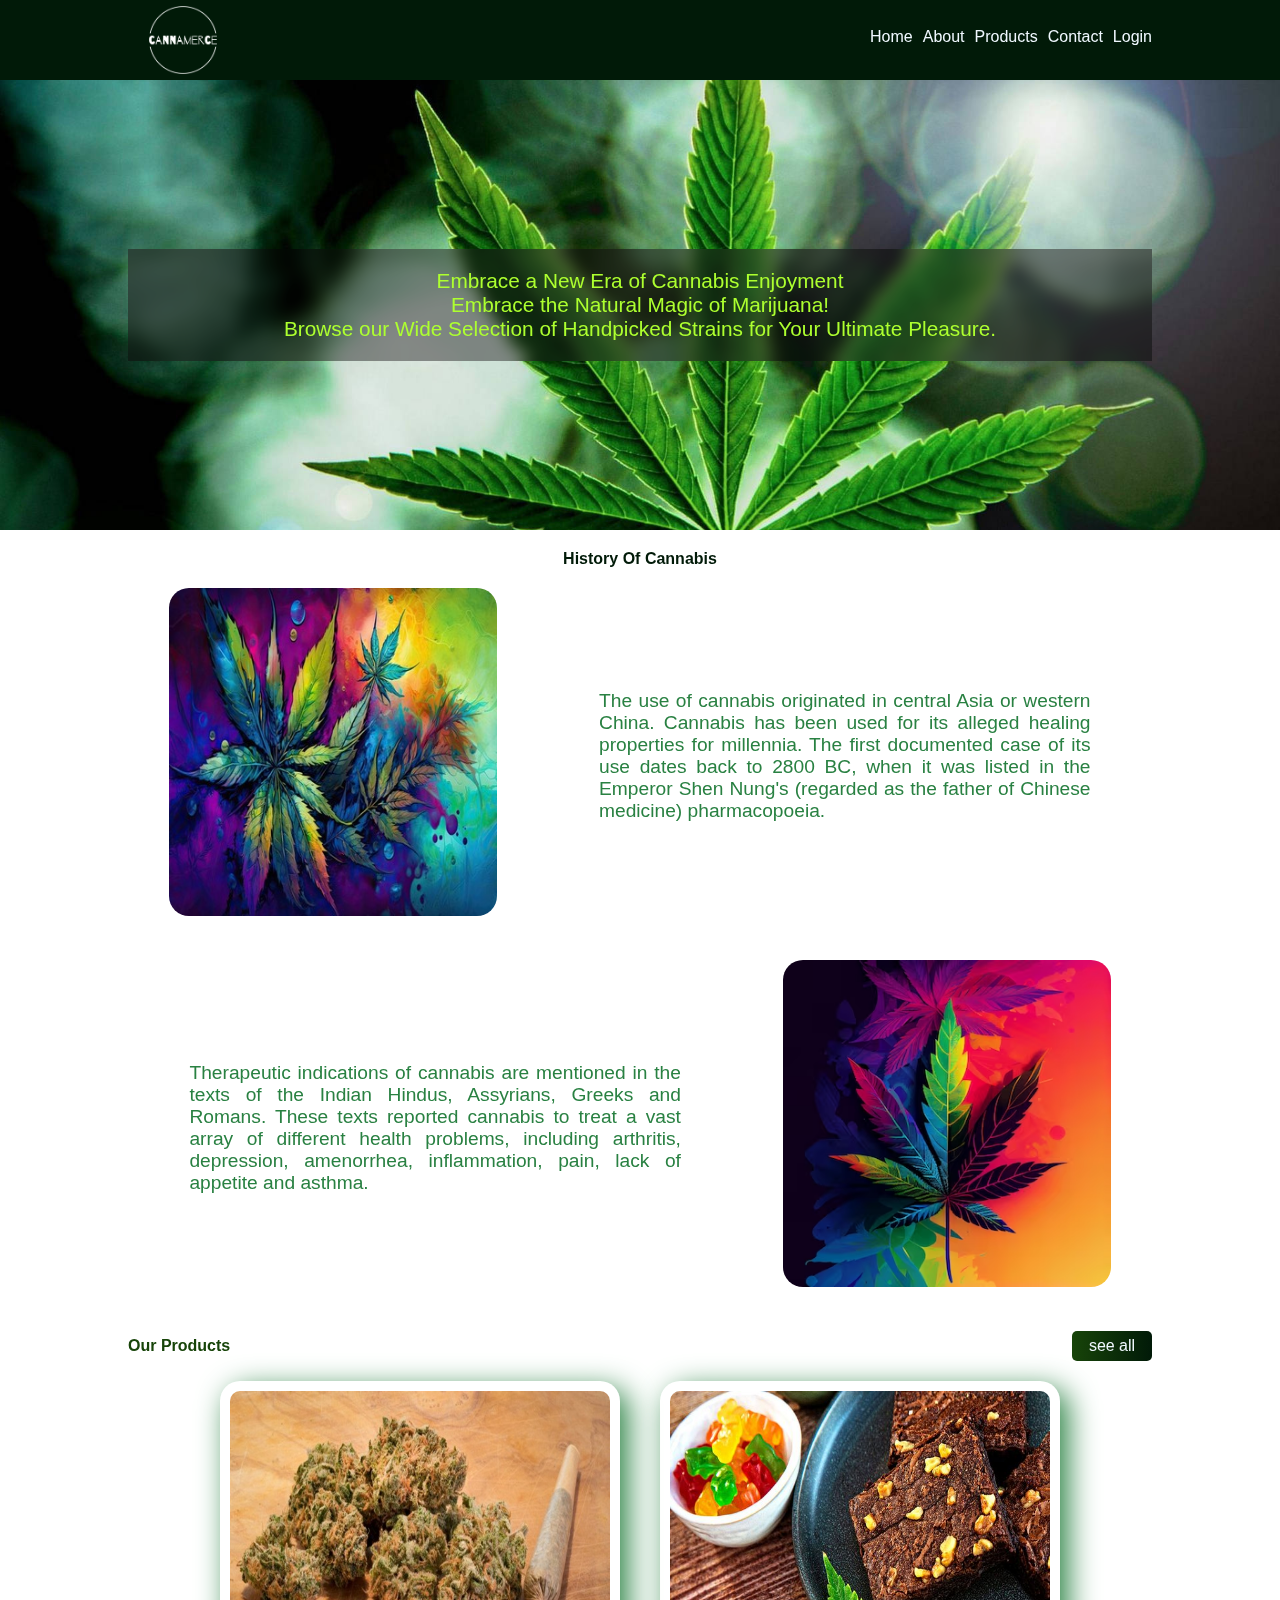
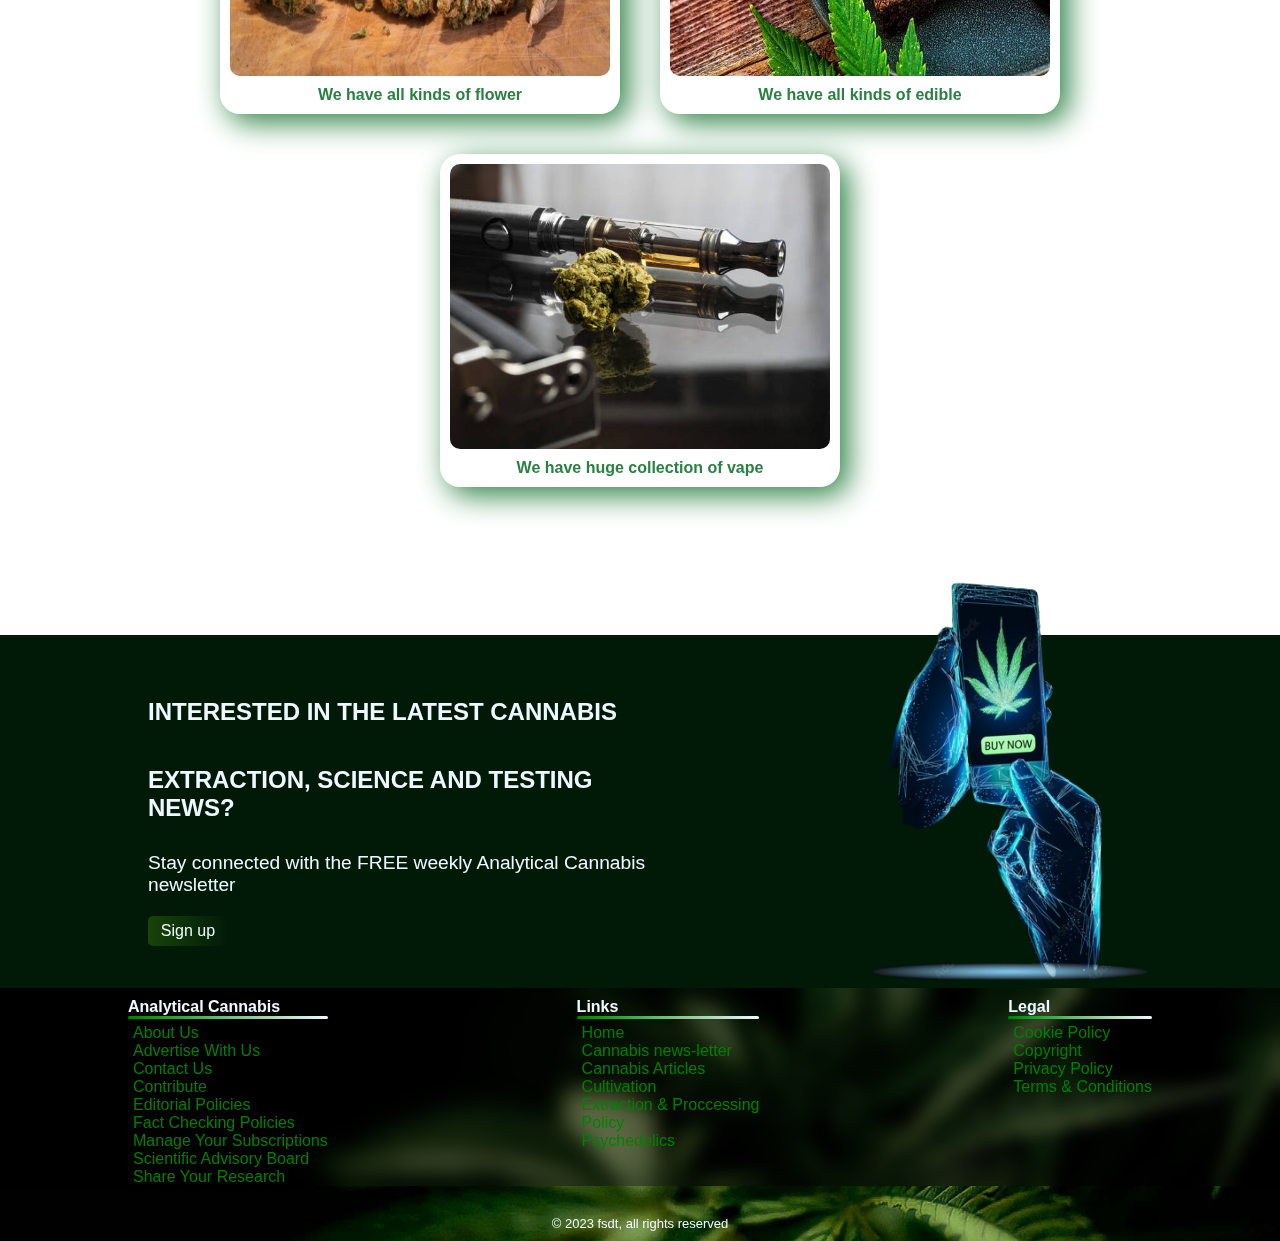
==== commit ec57661d: "home page is done" ====
--- a/index.html
+++ b/index.html
@@ -43,37 +43,35 @@
   </section>
   <!------------------------------ Banner Section End------------------------>
   <!------------------------------ Main Section Start------------------------>
-  <main id="main-section" class="container">
-    <div class="card-group">
-      <div class="card-img card-img-1">
-        <img src="./img/card1.jpg" alt="weed">
+  <main id="feature">
+    <h1>History Of Cannabis</h1>
+    <div class="container">
+      <div class="card-group">
+        <div class="card-img card-img-1">
+          <img src="./img/card1.jpg" alt="weed">
+        </div>
+        <div class="card-info">
+          <p>The use of cannabis originated in central Asia or western China. Cannabis has been used for its alleged healing properties for millennia. The first documented case of its use dates back to 2800 BC, when it was listed in the Emperor Shen Nung's (regarded as the father of Chinese medicine) pharmacopoeia.</p>
+        </div>
       </div>
-      <div class="card-info">
-        <p>Lorem ipsum dolor sit amet consectetur adipisicing elit. Nam provident officiis illo assumenda corporis
-          accusamus voluptates eius repudiandae, placeat eveniet explicabo ullam sed repellendus error? Alias voluptate
-          debitis quasi animi.</p>
-      </div>
-    </div>
-    <div class="card-group  card-group-2">
-      <div class="card-info">
-        <p>
-          Lorem, ipsum dolor sit amet consectetur adipisicing elit. Veritatis fuga omnis consequatur
-          porro. Reprehenderit, fuga! Sunt modi quas debitis ipsa eius necessitatibus officia, inventore eum aut sapiente
-          excepturi quis quaerat velit reprehenderit id libero tenetur, sit, officiis nobis fugiat quae cum cupiditate
-          corporis quo. Amet ipsum quidem eum aut odio!
-        </p>
-      </div>
-      <div class="card-img">
-        <img src="./img/card2.avif" alt="">
+      <div class="card-group  card-group-2">
+        <div class="card-info">
+          <p>
+            Therapeutic indications of cannabis are mentioned in the texts of the Indian Hindus, Assyrians, Greeks and Romans. These texts reported cannabis to treat a vast array of different health problems, including arthritis, depression, amenorrhea, inflammation, pain, lack of appetite and asthma.
+          </p>
+        </div>
+        <div class="card-img">
+          <img src="./img/card2.avif" alt="">
+        </div>
       </div>
     </div>
   </main>
   <!------------------------------ Main Section End------------------------>
   <!------------------------------ Display products Section start------------------------>
   <section id="category" class="container">
-    <div class="shop-nav">
+    <div class="category-nav">
       <h4>Our Products</h4>
-      <button class="button"><a href="#">see all</a></button>
+      <button class="button"><a href="./products.html">see all</a></button>
     </div>
     <div class="products-category">
       <div class="flowers display-card">
@@ -98,7 +96,7 @@
         <h4>EXTRACTION, SCIENCE AND TESTING NEWS?</h4>
         <p>Stay connected with the FREE weekly Analytical Cannabis newsletter</p>
         
-        <button class="button"><a href="#">Sign up</a></button>
+        <button class="button"><a href="./login.html">Sign up</a></button>
       </div>
       <div class="canabis-img">
         <img src="./img/newsletter.png" alt="phone with notification">
--- a/style/style.css
+++ b/style/style.css
@@ -12,6 +12,23 @@
     margin: 0 auto;
 }
 
+.button{
+    width: 80px;
+    height: 30px;
+    background: linear-gradient(to left, #011a08, #174409);
+    border-radius: 5px;
+    border: none;
+    transition: 0.3s;
+}
+
+.button a{
+    color: aliceblue;
+    text-decoration: none;
+}
+.button:hover{
+    transform: scale(1.05);
+}
+
 
 /* styles for header start here*/
 header{
@@ -84,15 +101,20 @@
 /* styles for banner end here */
 
 /* styles for main section start here */
-#main-section{
-    margin: 40px auto;
+#feature{
+    margin: 20px auto;
+}
+#feature h1{
+    text-align: center;
+    color: #011a08;
+    font-weight: bolder;
 }
 .card-group{
+    padding: 20px 0;
     width: 100%;
     display: flex;
     flex-direction: column;
     align-items: center;
-    margin: 20px 0;
     text-align: center;
 }
 .card-img{
@@ -100,12 +122,13 @@
 }
 .card-img img{
     border-radius: 20px;
+    max-width: 80%;
 }
 .card-group-2{
     flex-direction: column-reverse;
 }
 .card-info{
-    margin-top: 20px;
+    margin-top: 5px;
     color: #298142;
 }
 /* styles for main section end here */
@@ -118,6 +141,7 @@
     align-items: center;
     flex-wrap: wrap;
 }
+
 
 .display-card{
     /* background-color: #A076F9; */
@@ -143,32 +167,20 @@
 .display-card p{
     margin-top: 10px;
     font-weight: 800;
-    color: #572ebb;
-    text-align: center;
-}
-
-
-
-.shop-nav button{
-    width: 80px;
-    height: 30px;
-    background: linear-gradient(to left, #301969, #572ebb);
-    border-radius: 5px;
-    color: aliceblue;
-    border: none;
-    transition: 0.3s;
-}
-
-.shop-nav button a{
-    color: aliceblue;
-    text-decoration: none;
-}
-.shop-nav button:hover{
-    transform: scale(1.05);
-}
-
-.shop-nav h4{
-    color: #572ebb;
+    color: #298142;
+    text-align: center;
+}
+
+.category-nav{
+    display: flex;
+    justify-content: space-between;
+    align-items: center;
+}
+
+
+.category-nav h4{
+    color:#174409;
+    font-weight: bolder;
 }
 
 /* styles for shop category section start here */
@@ -198,6 +210,9 @@
     font-size: larger;
 }
 .canabis-info button{
+    margin-top: 10px;
+}
+/* .canabis-info button{
     margin: 10px 0;
     width: 80px;
     height: 30px;
@@ -214,7 +229,7 @@
 }
 .news-letter button:hover{
     transform: scale(1.05);
-}
+} */
 
 .canabis-img img{
     display: none;
@@ -310,9 +325,18 @@
     .card-group{
         flex-direction: row;
     }
+    .card-img{
+        width: 40%;
+    }
+    .card-img img{
+        width: 100%;
+    }
+    .card-info{
+        width: 60%;
+    }
     .card-info p{
         font-size: larger;
-        margin: auto 10%;
+        text-align: justify;
     }
     .products{
         flex-direction: row;
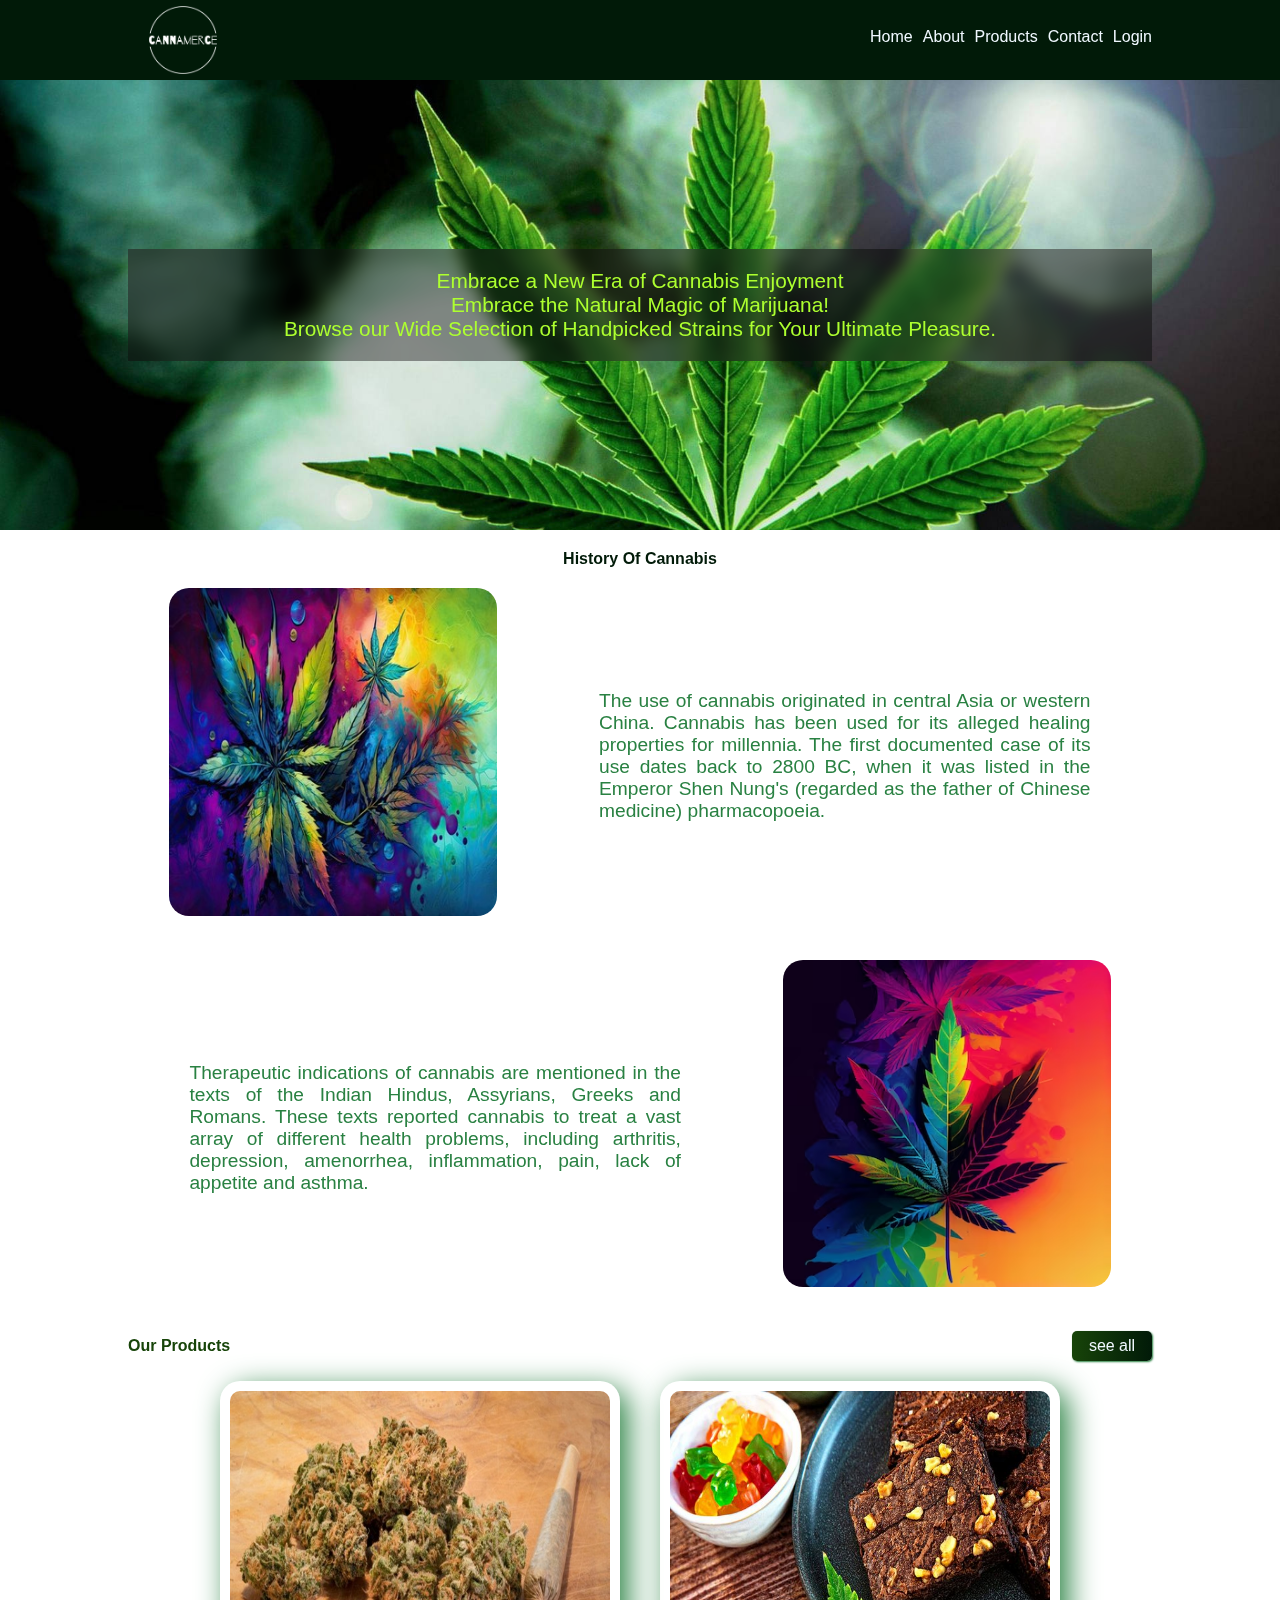
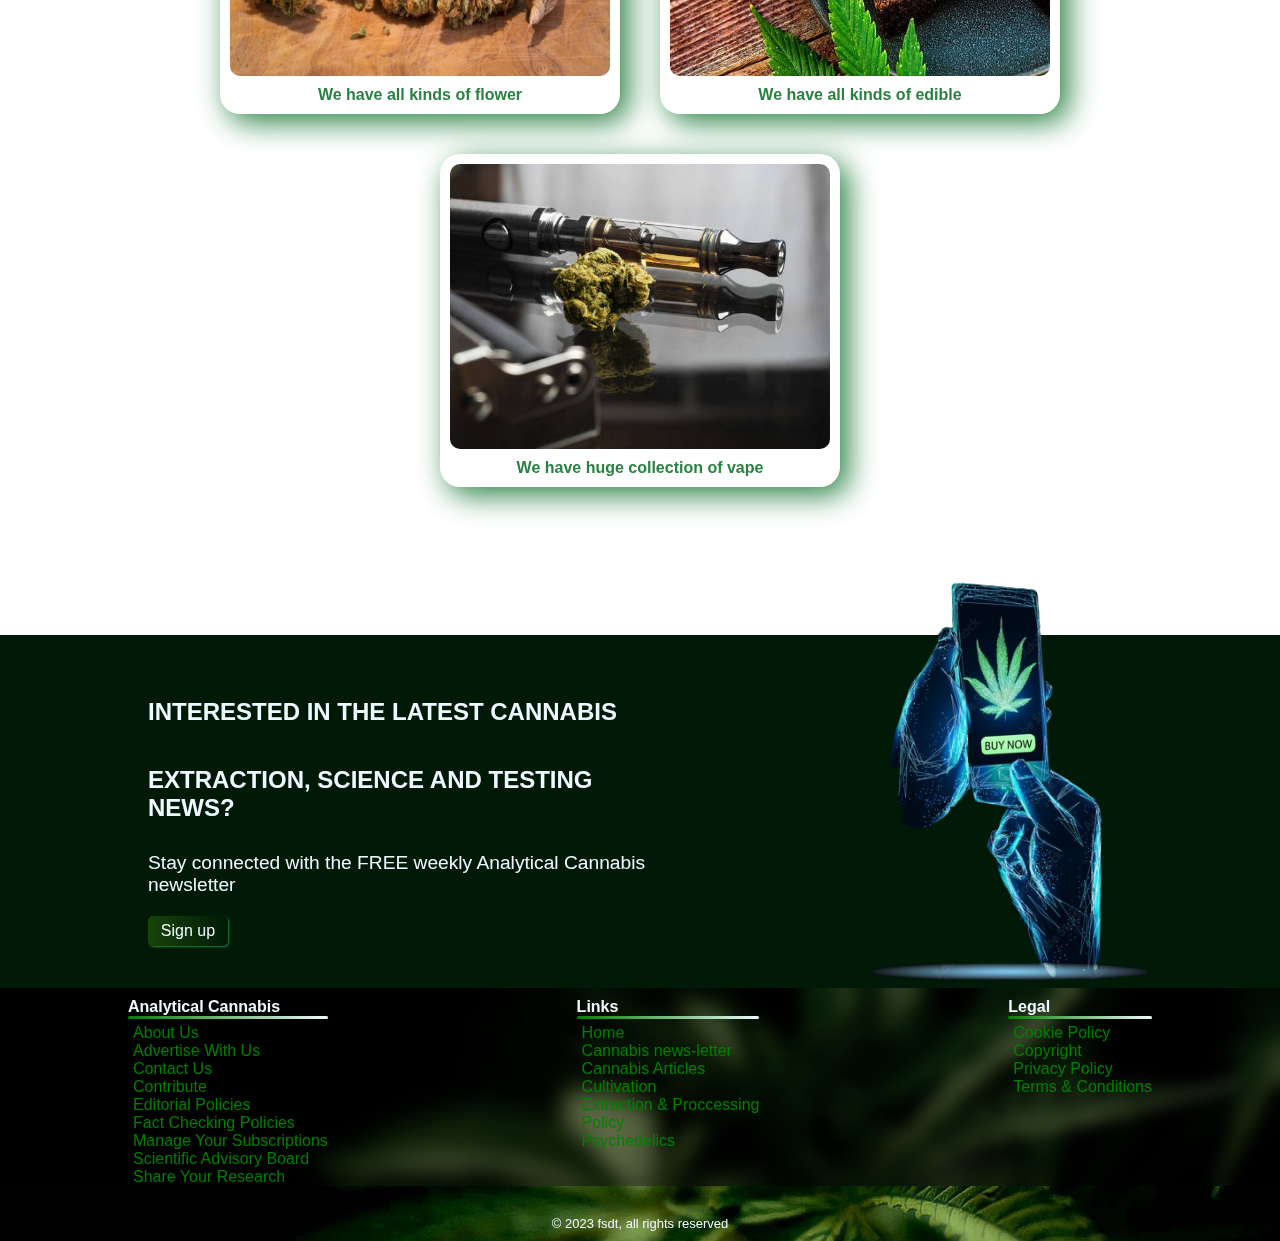
==== commit ee70f395: "contact us" ====
--- a/index.html
+++ b/index.html
@@ -1,6 +1,5 @@
 <!DOCTYPE html>
 <html lang="en">
-
 <head>
   <meta charset="UTF-8" />
   <meta name="viewport" content="width=device-width, initial-scale=1.0" />
@@ -21,11 +20,11 @@
         <a id="logo" href="#"><img src="./img/logo.png" alt="logo"></a>
         <!-- navigation -->
         <ul class="navigation">
-          <li class="nav-link"><a href="./index.html">Home</a></li>
-          <li class="nav-link"><a href="./about.html">About</a></li>
-          <li class="nav-link"><a href="./products.html">Products</a></li>
+          <li class="nav-link"><a href="#">Home</a></li>
+          <li class="nav-link"><a href="./html/about.html">About</a></li>
+          <li class="nav-link"><a href="./html/products.html">Products</a></li>
           <li class="nav-link"><a href="#">Contact</a></li>
-          <li class="nav-link"><a href="./sign-up.html">Login</a></li>
+          <li class="nav-link"><a href="./html/login.html">Login</a></li>
         </ul>
       </div>
     </div>
@@ -44,7 +43,7 @@
   <!------------------------------ Banner Section End------------------------>
   <!------------------------------ Main Section Start------------------------>
   <main id="feature">
-    <h1>History Of Cannabis</h1>
+    <h1 class="heading1">History Of Cannabis</h1>
     <div class="container">
       <div class="card-group">
         <div class="card-img card-img-1">
@@ -96,7 +95,7 @@
         <h4>EXTRACTION, SCIENCE AND TESTING NEWS?</h4>
         <p>Stay connected with the FREE weekly Analytical Cannabis newsletter</p>
         
-        <button class="button"><a href="./login.html">Sign up</a></button>
+        <button class="button"><a href="./html/login.html">Sign up</a></button>
       </div>
       <div class="canabis-img">
         <img src="./img/newsletter.png" alt="phone with notification">
--- a/style/style.css
+++ b/style/style.css
@@ -19,6 +19,8 @@
     border-radius: 5px;
     border: none;
     transition: 0.3s;
+    box-shadow: 1px 1px 2px #298142;
+    color: aliceblue;
 }
 
 .button a{
@@ -104,7 +106,7 @@
 #feature{
     margin: 20px auto;
 }
-#feature h1{
+.heading1{
     text-align: center;
     color: #011a08;
     font-weight: bolder;
@@ -212,24 +214,6 @@
 .canabis-info button{
     margin-top: 10px;
 }
-/* .canabis-info button{
-    margin: 10px 0;
-    width: 80px;
-    height: 30px;
-    background: linear-gradient(to left, #301969, #572ebb);
-    border-radius: 5px;
-    color: aliceblue;
-    border: none;
-    transition: 0.3s;
-}
-
-.news-letter button a{
-    color: aliceblue;
-    text-decoration: none;
-}
-.news-letter button:hover{
-    transform: scale(1.05);
-} */
 
 .canabis-img img{
     display: none;
